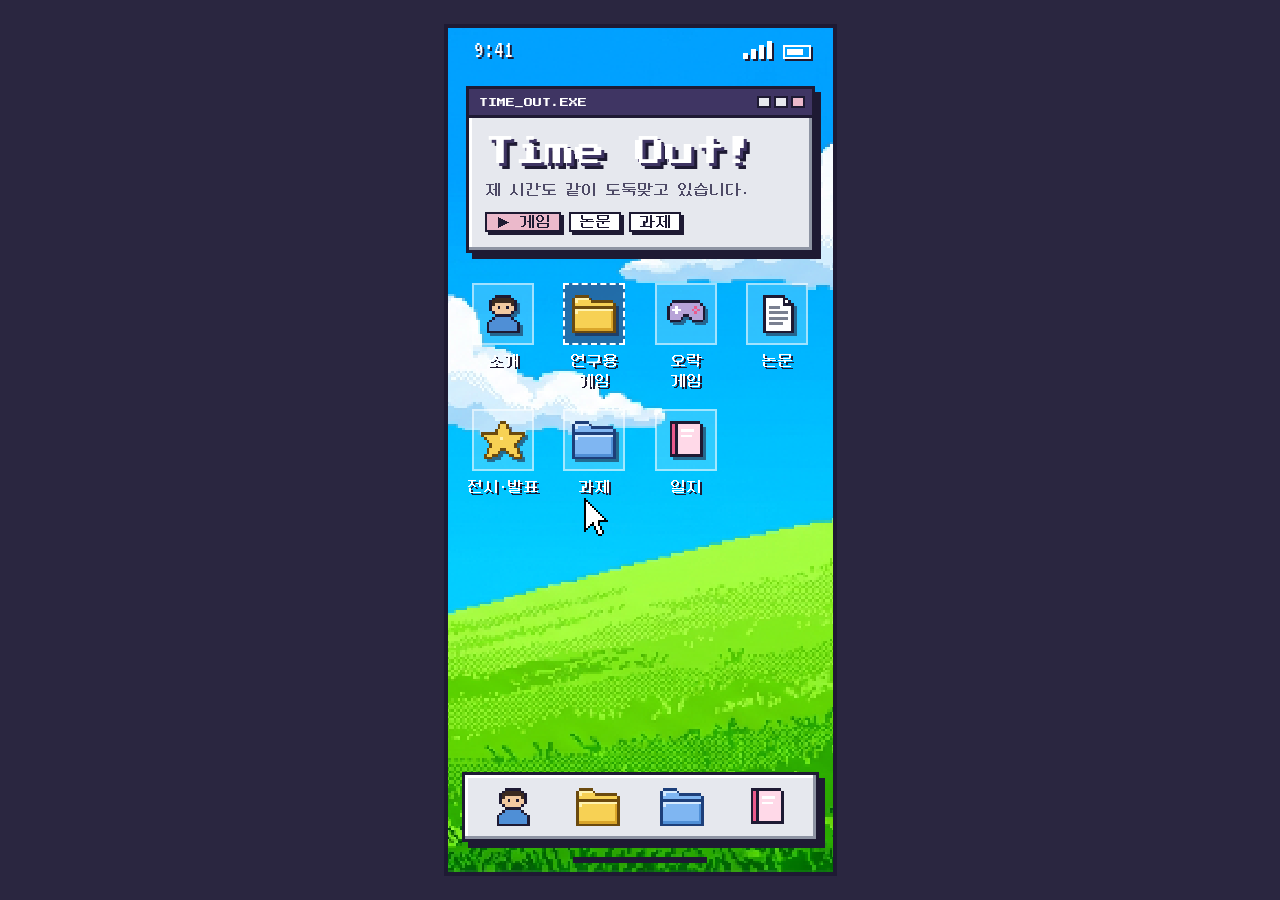
==== assignments/week8/pixel/phone-ui.html @ 7d9db0a9 "피그마 과제에 도트 리디자인 반영: 레이아웃 3종·브로슈어 교체, 태블릿 레이아웃 보정 Co-Authored-By: Claude Opus 5.5 <noreply@anthropic." ====
<!doctype html>
<html lang="ko">
<head>
<meta charset="utf-8">
<meta name="viewport" content="width=device-width, initial-scale=1">
<title>Phone UI — Time Out!</title>
<link href="https://fonts.googleapis.com/css2?family=Press+Start+2P&family=VT323&display=swap" rel="stylesheet">
<style>
  @font-face{font-family:"NeoDunggeunmo";src:url("../../../assets/fonts/neodgm.woff2") format("woff2")}
  :root{--ink:#1E1A33;--plum:#3F3563;--silver:#E6E8EE;--silver-3:#8E94A3;--pink:#EBB9CB;--muted:#4E4A66}
  *{box-sizing:border-box}
  html,body{margin:0;background:#2a2640}
  body{display:grid;place-items:center;min-height:100vh;font-family:"NeoDunggeunmo",monospace;font-size:16px;color:var(--ink);-webkit-font-smoothing:none}
  .phone{
    width:393px;height:852px;position:relative;overflow:hidden;
    background:#3FA9F5 url("../../../assets/pixel/wallpaper.png") center bottom / cover no-repeat;
    image-rendering:pixelated;border:4px solid var(--ink);
  }
  .status{
    height:44px;display:flex;align-items:center;justify-content:space-between;padding:0 22px 0 26px;
    font-family:"VT323",monospace;font-size:24px;color:#fff;text-shadow:2px 2px 0 var(--ink);
  }
  .status .bars{display:flex;gap:3px;align-items:flex-end}
  .status .bars i{display:block;width:5px;background:#fff;box-shadow:2px 2px 0 var(--ink)}
  .status .bat{width:28px;height:14px;border:2px solid #fff;box-shadow:2px 2px 0 var(--ink);margin-left:8px;position:relative}
  .status .bat::after{content:"";position:absolute;inset:2px 6px 2px 2px;background:#fff}
  .win{background:var(--silver);border:3px solid var(--ink);box-shadow:inset -3px -3px 0 var(--silver-3),inset 3px 3px 0 #fff,6px 6px 0 var(--ink)}
  .bar{display:flex;justify-content:space-between;align-items:center;background:var(--plum);color:#fff;border-bottom:3px solid var(--ink);
    font-family:"Press Start 2P",monospace;font-size:9px;padding:7px 7px 7px 10px}
  .bar span:last-child{display:flex;gap:3px}
  .bar i{width:14px;height:12px;background:var(--silver);border:2px solid var(--ink)}
  .bar i:last-child{background:var(--pink)}
  .widget{margin:14px 18px 0}
  .widget .body{padding:16px 16px 18px}
  .widget h1{margin:0 0 10px;font-family:"Press Start 2P",monospace;font-weight:400;font-size:30px;line-height:1.25;color:#fff;
    text-shadow:3px 3px 0 var(--plum),6px 6px 0 var(--ink)}
  .widget p{margin:0;color:var(--muted)}
  .widget .row{display:flex;gap:8px;margin-top:14px}
  .chip{border:2px solid var(--ink);background:#fff;padding:0 8px;box-shadow:3px 3px 0 var(--ink)}
  .chip.pink{background:var(--pink)}
  .apps{display:grid;grid-template-columns:repeat(4,1fr);gap:18px 4px;padding:30px 12px 0}
  .app{display:flex;flex-direction:column;align-items:center;gap:6px;color:#fff;text-align:center;line-height:1.25}
  .app .ic{width:62px;height:62px;display:grid;place-items:center;background:rgba(255,255,255,.18);border:2px solid rgba(255,255,255,.55)}
  .app img{width:44px;height:44px;filter:drop-shadow(3px 3px 0 rgba(30,26,51,.55))}
  .app span{text-shadow:2px 2px 0 var(--ink)}
  .app.sel .ic{border:2px dashed #fff;background:rgba(63,53,99,.55)}
  .cursor{position:absolute;width:24px;height:38px;background:url("../../../assets/pixel/cursor.svg") no-repeat;left:136px;top:470px}
  .dock{position:absolute;left:14px;right:14px;bottom:30px;display:flex;justify-content:space-around;padding:10px 6px}
  .dock img{width:44px;height:44px}
  .home{position:absolute;bottom:9px;left:50%;transform:translateX(-50%);width:134px;height:6px;background:var(--ink)}
</style>
</head>
<body>
  <div class="phone">
    <div class="status">
      <span>9:41</span>
      <span class="bars"><i style="height:6px"></i><i style="height:10px"></i><i style="height:14px"></i><i style="height:18px"></i><span class="bat"></span></span>
    </div>

    <div class="win widget">
      <div class="bar"><span>TIME_OUT.EXE</span><span><i></i><i></i><i></i></span></div>
      <div class="body">
        <h1>Time Out!</h1>
        <p>제 시간도 같이 도둑맞고 있습니다.</p>
        <div class="row"><span class="chip pink">▶ 게임</span><span class="chip">논문</span><span class="chip">과제</span></div>
      </div>
    </div>

    <div class="apps">
      <div class="app"><div class="ic"><img src="../../../assets/pixel/person.svg" alt=""></div><span>소개</span></div>
      <div class="app sel"><div class="ic"><img src="../../../assets/pixel/folder.svg" alt=""></div><span>연구용<br>게임</span></div>
      <div class="app"><div class="ic"><img src="../../../assets/pixel/gamepad.svg" alt=""></div><span>오락<br>게임</span></div>
      <div class="app"><div class="ic"><img src="../../../assets/pixel/paper.svg" alt=""></div><span>논문</span></div>
      <div class="app"><div class="ic"><img src="../../../assets/pixel/star.svg" alt=""></div><span>전시·발표</span></div>
      <div class="app"><div class="ic"><img src="../../../assets/pixel/folder-blue.svg" alt=""></div><span>과제</span></div>
      <div class="app"><div class="ic"><img src="../../../assets/pixel/notebook.svg" alt=""></div><span>일지</span></div>
    </div>
    <div class="cursor" aria-hidden="true"></div>

    <div class="win dock">
      <img src="../../../assets/pixel/person.svg" alt="소개">
      <img src="../../../assets/pixel/folder.svg" alt="연구용 게임">
      <img src="../../../assets/pixel/folder-blue.svg" alt="과제">
      <img src="../../../assets/pixel/notebook.svg" alt="일지">
    </div>
    <div class="home"></div>
  </div>
</body>
</html>
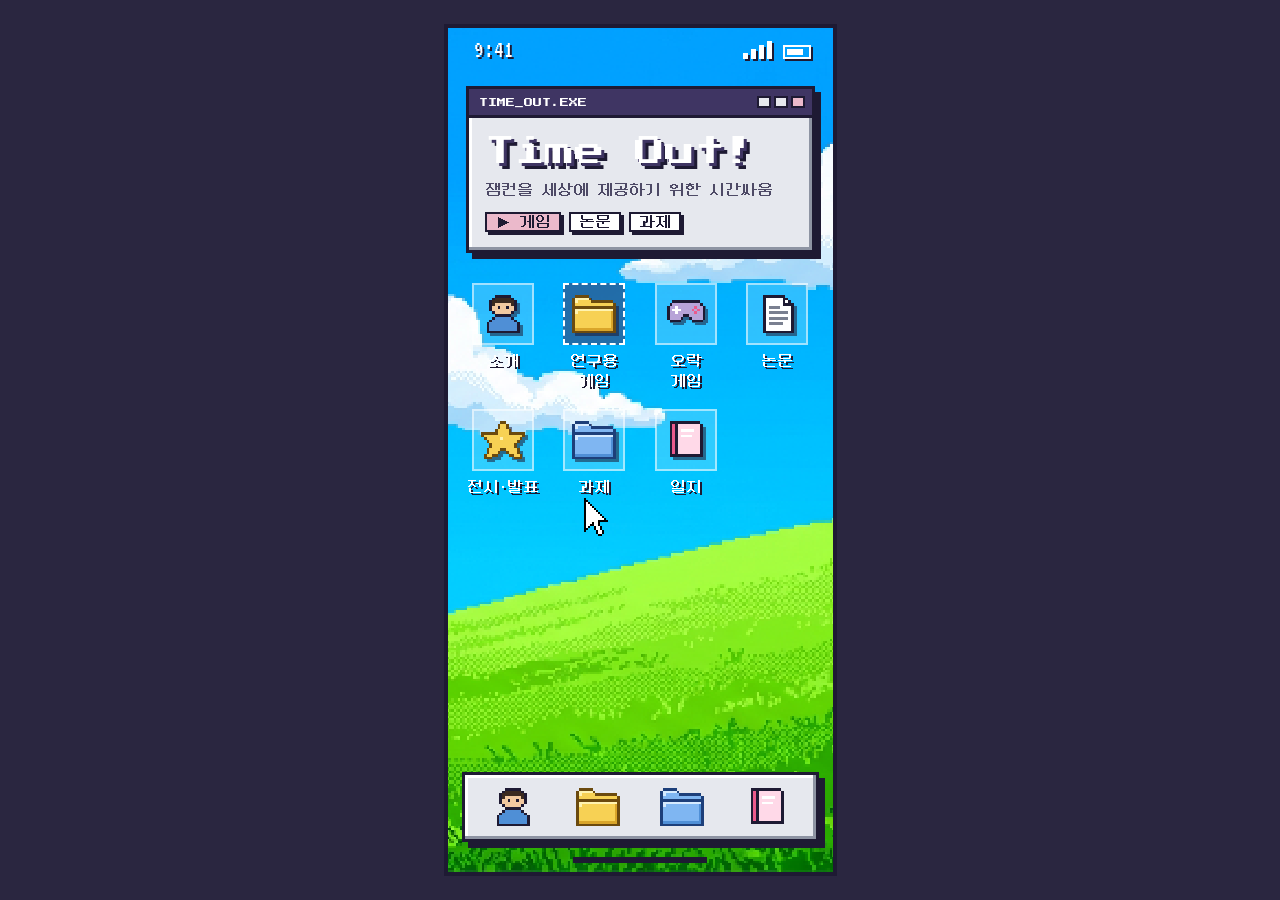
==== commit 1e14c5d3: "홈 소개 문구 변경, 영상 과제 프롬프트·워크플로우 이미지 추가 Co-Authored-By: Claude Opus 5.5 <noreply@anthropic.com>" ====
--- a/assignments/week8/pixel/phone-ui.html
+++ b/assignments/week8/pixel/phone-ui.html
@@ -61,7 +61,7 @@
       <div class="bar"><span>TIME_OUT.EXE</span><span><i></i><i></i><i></i></span></div>
       <div class="body">
         <h1>Time Out!</h1>
-        <p>제 시간도 같이 도둑맞고 있습니다.</p>
+        <p>잼컨을 세상에 제공하기 위한 시간싸움</p>
         <div class="row"><span class="chip pink">▶ 게임</span><span class="chip">논문</span><span class="chip">과제</span></div>
       </div>
     </div>
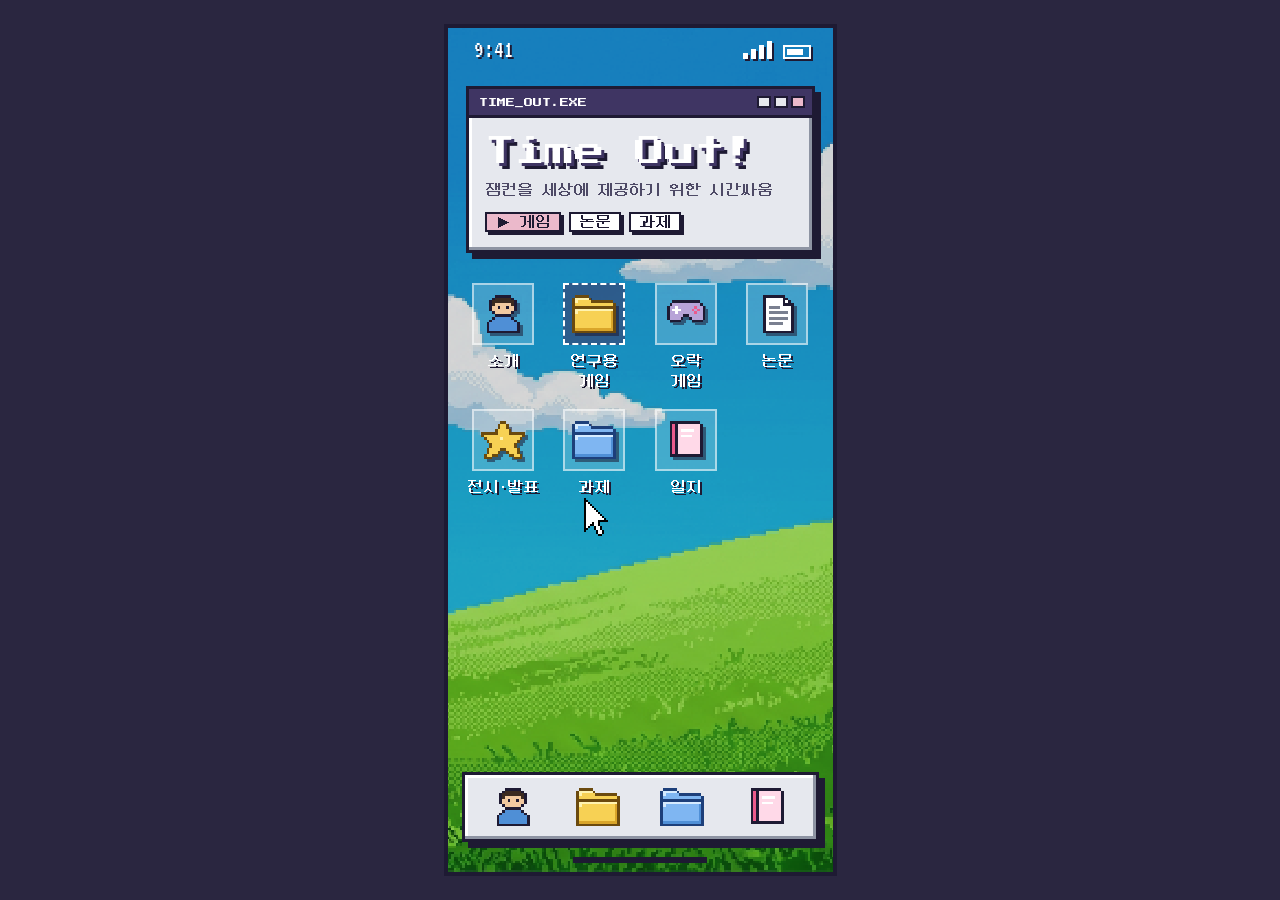
==== commit 3caba4bc: "배경 채도·밝기를 낮춰 글씨 가독성 개선, 세로형 명함 추가 Co-Authored-By: Claude Opus 5.5 <noreply@anthropic.com>" ====
--- a/assignments/week8/pixel/phone-ui.html
+++ b/assignments/week8/pixel/phone-ui.html
@@ -13,7 +13,7 @@
   body{display:grid;place-items:center;min-height:100vh;font-family:"NeoDunggeunmo",monospace;font-size:16px;color:var(--ink);-webkit-font-smoothing:none}
   .phone{
     width:393px;height:852px;position:relative;overflow:hidden;
-    background:#3FA9F5 url("../../../assets/pixel/wallpaper.png") center bottom / cover no-repeat;
+    background:#2F86C9 url("../../../assets/pixel/wallpaper.png") center bottom / cover no-repeat;
     image-rendering:pixelated;border:4px solid var(--ink);
   }
   .status{
